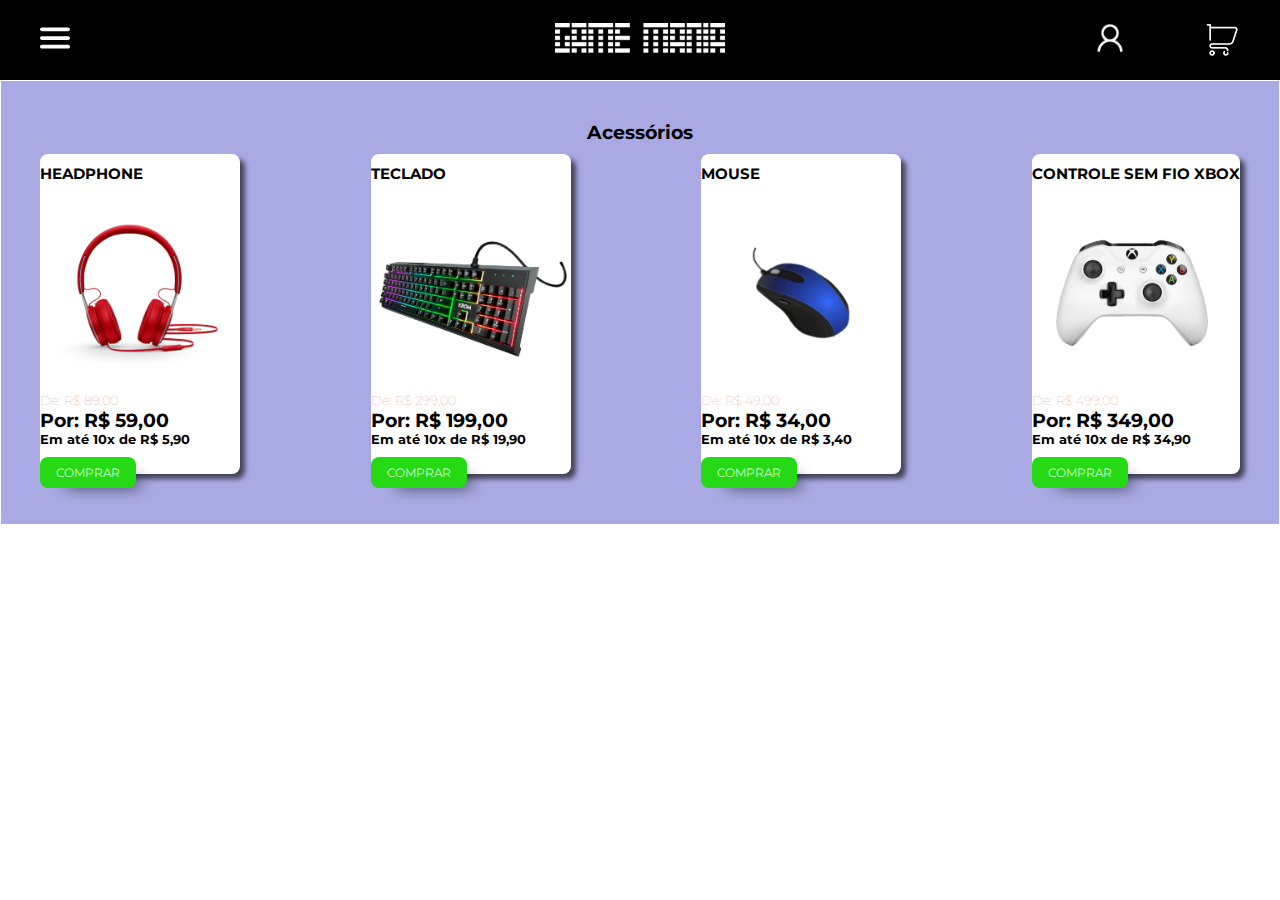
==== acessorios.html @ 9be54132 "atribuição das demais paginas do site e responsividade" ====
<!DOCTYPE html>
<html lang="pt-br">
<head>
    <meta charset="UTF-8">
    <meta http-equiv="X-UA-Compatible" content="IE=edge">
    <meta name="viewport" content="width=device-width, initial-scale=1.0">
    <title>Acessórios</title>
    <link href="https://cdn.jsdelivr.net/npm/bootstrap@5.1.3/dist/css/bootstrap.min.css" rel="stylesheet" integrity="sha384-1BmE4kWBq78iYhFldvKuhfTAU6auU8tT94WrHftjDbrCEXSU1oBoqyl2QvZ6jIW3" crossorigin="anonymous">
    <link rel="stylesheet" href="css/style.css">
</head>
<body>
    <!-- CABEÇALHO -->
    <header>
        <div class="container-grid">

            <!-- MENU DE BARRAS-->
            <div class="menu-hamburger">
                <a href="#" onclick="mostrarMenu()"><img src="imagens/menu-hamburguer.svg" alt="menu" width="30px"></a>
                <nav id="menu" class="menu">
                    <a href="celulares.html">Celulares</a>
                    <a href="computadores.html">Computadores</a>
                    <a href="consoles.html">Consoles</a>
                    <a href="acessorios.html">Acessórios</a>
                    <a href="pcgamers.html">Pc gamers</a>
                </nav>
            </div>

            <!-- LOGO -->
            <div class="logo">
                <a href="index.html"><img src="imagens/logo-game-mania.png" alt="logo do site game mania" width="170px"></a>
            </div>
            
            <!-- LOGIN E CARRINHO -->
            <div class="icones-menu">

                <!-- LOGIN -->
                <div class="login">
                    <a href="#"><img src="imagens/login.png" alt="login" width="40px"></a>
                </div>

                <!-- CARRINHO -->
                <div class="carrinho">
                    <a href="#"><img src="imagens/carrinho-de-compras.png" alt="carrinho de compras" width="35px"></a>
                </div>    
            </div>
        </div>    
    </header>
    <section class="cat-acessorios">
        <div class="posicao-acessorios">
            <div class="texto-acessorios">
                <h3>Acessórios</h3>
            </div>
            <div class="cards-acessorios container-grid">
                <div class="card">
                    <h3>Headphone</h3>
                    <div class="icon">
                        <img src="imagens/headphone-vermelho.png" alt="headphone">
                    </div>
                    <h5>De: R$ 89,00</h5>
                    <h4>Por: R$ 59,00</h4>
                    <h6>Em até 10x de R$ 5,90</h6>
                    <button>Comprar</button> 
                </div>  
                <div class="card">
                    <h3>Teclado</h3>
                    <div class="icon">
                        <img src="imagens/teclado.png" alt="teclado">
                    </div>
                    <h5>De: R$ 299,00</h5>
                    <h4>Por: R$ 199,00</h4>
                    <h6>Em até 10x de R$ 19,90</h6>
                    <button>Comprar</button> 
                </div>           
                <div class="card">
                    <h3>Mouse</h3>
                    <div class="icon">
                        <img src="imagens/mouse.png" alt="mouse">
                    </div>
                    <h5>De: R$ 49,00</h5>
                    <h4>Por: R$ 34,00</h4>
                    <h6>Em até 10x de R$ 3,40</h6>
                    <button>Comprar</button> 
                </div>           
                <div class="card">
                    <h3>Controle sem fio xbox</h3>
                    <div class="icon">
                        <img src="imagens/controle sem fio xbox.png" alt="controle sem fio xbox">
                    </div>
                    <h5>De: R$ 499,00</h5>
                    <h4>Por: R$ 349,00</h4>
                    <h6>Em até 10x de R$ 34,90</h6>
                    <button>Comprar</button> 
                </div>                    
            </div>
        </div>
    </section>




    <script>
        let menu = document.getElementById("menu");

        function mostrarMenu() {
            if(getComputedStyle(menu).display != "none") {
                menu.style.display = "none"
            }else (
                menu.style.display = "flex"
            )
        }
    </script>


    <script src="https://cdn.jsdelivr.net/npm/bootstrap@5.1.3/dist/js/bootstrap.bundle.min.js" integrity="sha384-ka7Sk0Gln4gmtz2MlQnikT1wXgYsOg+OMhuP+IlRH9sENBO0LRn5q+8nbTov4+1p" crossorigin="anonymous"></script>
</body>
</html>
---- css/style.css ----
@import url('https://fonts.googleapis.com/css2?family=Montserrat&display=swap');


*

{
    margin: 0;
    padding: 0;
    box-sizing: border-box;
    font-family: 'Montserrat', sans-serif;
    
}

.container-grid {
    width: 1200px;
    margin: 0 auto;
    height: 100%;
    display: flex;
    justify-content: space-between;
    align-items: center;
}

header {
    height: 80px;
    background-color: black;   
}


/* MENU */

.menu-hamburger {
    width: 150px;
    position: relative;
}

.menu a{
    text-decoration: none;
    text-transform: uppercase;
    color: white;
}

.menu a:hover {
    background-color: rgb(207, 188, 253);
    color: black;
    font-weight: bold;
}

.menu {
    display: none;
    flex-direction: column;
    width: 200px;
    height: 250px;
    background-color: black;
    position: absolute;
    top: 80;
    left: 0;
    justify-content: space-around;
}


/* LOGO */

.logo a{
    position: center;
    align-items: center;    
}


/* ÍCONES DE LOGIN E CARRINHO */

.icones-menu {
    width: 150px;
    display: flex;
    justify-content: space-between;
    align-items: center;
}

.icones-menu .login:hover {
    transform: scale(1.05);
}

.icones-menu .carrinho:hover {
    transform: scale(1.05);
}


/* BANNER */

.banner {
    background-image: url(../imagens/banner-jogos.png);
    height: 450px;
    background-repeat: no-repeat;
    background-position: center;
    background-size: cover;
}

.posicao-banner {
    display: flex;
    justify-content: center;
    align-items:flex-end;    
}

.texto-banner {
    color: white;
    font-weight: bold;
    text-align: center;
    width: 270px;
    margin-bottom: 70px;
}

.texto-banner button {
    padding: 0.5rem 1rem;
    text-transform: uppercase;
    color: white;
    font-weight: 500;
    border-radius: 8px;
    background: rgb(6, 23, 71);
    border: 0;
    cursor: pointer;
    margin-bottom: 10px;
    box-shadow: 15px 10px 15px -12px black;
    transition: 0.2s;
}

.texto-banner button:hover{
    background-color: rgb(116, 99, 212);
    font-weight: bold;
}



/* PRODUTOS EM NOVIDADE */

.produtos-novidade {
    background-color: rgb(169, 169, 228);
    border: 1px solid white;
    
}

.texto-produtos-novidade {
    display: flex;
    justify-content: center;
    text-align: center;
    width: 100%;
    margin-top: 40px;
}

.cards-prod-novidade .card {
    background-color: white;
    align-items: center;
    border-radius: 8px;
    border: 1 solid;
    max-width: 250px;
    max-height: 320px;
    margin-top: 10px;
    margin-bottom: 50px;
    box-shadow: 5px 5px 5px #0009;
}

.cards-prod-novidade .card h3 {
    text-transform: uppercase;
    font-size: 15px;
}

.cards-prod-novidade .card .icon {
    max-width: 200px;
    height: 200px;
    align-items: center;
    display: flex;
}

.cards-prod-novidade .card img{
    width: 100%;
}

.cards-prod-novidade .card h3 {
    margin: 10px 0;
}

.cards-prod-novidade .card h5 {
    font-weight: 100;
    font-size: 80%;
    color: rgb(224, 142, 142);
}

.cards-prod-novidade .card h4 {
    font-size: 120%;
}

.cards-prod-novidade .card h6 {
    margin-bottom: 10px;
    font-size: 80%;
}

.cards-prod-novidade .card button {
    padding: 0.5rem 1rem;
    text-transform: uppercase;
    font-size: 12px;
    color: white;
    font-weight: 300;
    border-radius: 8px;
    background: rgb(37, 218, 20);
    border: 0;
    cursor: pointer;
    margin-bottom: 10px;
    box-shadow: 15px 10px 15px -12px black;
    transition: 0.2s;
}

.cards-prod-novidade .card button:hover {
    background-color: rgb(9, 70, 9);
    font-weight: bold;
}

.cards-prod-novidade .card:hover {
    transform: scale(1.05);
}


/* CATEGORIAS EM DESTAQUE */

.categorias {
    background-color: #262626;
    border: 1px solid white;
}

.row{
    display: flex;
    justify-content: space-around;   
}

.texto-categorias {
    display: flex;
    justify-content: center;
    text-align: center;
    color: white;
    width: 100%;
    margin-top: 40px;
}

.categorias-destaque .card {
    border: none;
    background-color: transparent;
    align-items: center;
    margin-bottom: 40px;
}

.categorias-destaque .icone {
    transform: scale(0.8);
}

.categorias-destaque .icone:hover {
    transform: scale(0.9);
    filter: grayscale(1); 
}

.categorias-destaque .card h4 {
    font-size: 15px;
    color: white;
    text-transform: uppercase;
}


/* GALERIA */

.galeria {
    background-color: rgb(129, 23, 5);
    border: 10px solid rgb(129, 23, 5);
}

.cards-galeria {
    display: flex;
    flex-wrap: wrap;
    justify-content: space-evenly;
    gap: 2vw;
    padding: 0 2vw ;
}

.texto-galeria {
    color: white;
    display: flex;
    justify-content: center;
    text-align: center;
    width: 100%;
    margin-top: 40px;
}

.itens-galeria {
    width: 200px;
    height: 200px;
    border: 10px solid #fff;
    box-shadow: 5px 5px 5px #0009;
    flex-grow: 1;
    transition: transform .2s linear;
}

.itens-galeria img {
    width: 100%;
    height: 100%;
    object-fit: cover;
}

.itens-galeria:hover {
    transform: scale(1.05);
}


/* RODAPÉ */

.footer {
    background-color: black;
    border: 1px solid black;
}

.logo-rodape {
    display: flex;
    justify-content: center;
    text-align: center;
    width: 100%;
    margin-top: 30px;
}

.cadastro-e-redes {
    display: flex;
    justify-content: space-between;
    align-items: center;
    flex-wrap: wrap;
}

.receber-ofertas .card {
    background-color: transparent;
    align-items: left;
    border: none;
    max-width: 300px;
    max-height: 150px;
    margin-top: 20px; 
    margin-bottom: 10px;
}

.receber-ofertas .card h6{
    color: white;   
}

.cadastro-ofertas-txt {
    width: 300px;
    height: 25px;
    margin-top: 1px;
    margin-bottom: 5px;
}

.cadastro-ofertas-btn button{
    width: 300px;
    height: 25px;
    background-color: rgb(6, 23, 71);;
    text-transform: uppercase;
    font-size: 12px;
    color: white;
    font-weight: 300;
    border-radius: 8px;
    border: 0;
    cursor: pointer;
    margin-bottom: 20px;
}

.cadastro-ofertas-btn button:hover {
    background-color: rgb(116, 99, 212);
}

.redes-sociais .card {
    background-color: transparent;
    align-items: center;
    border: none;
    width: 300px    ;
    max-width: 300px;
    max-height: 100px;
    margin-bottom: 10px;
}

.redes-sociais .card h6 {
    color: white;
}

.redes-sociais .icones-redes-sociais {
    display: flex;
    justify-content: space-around;
    width: 300px;
    margin-top: 5px;
}

.redes-sociais .icones-redes-sociais a:hover {
    filter: grayscale(1);
    transform: scale(1.03);
}





/* PAGINA CELULARES */

.cat-celulares {
    background-color: rgb(169, 169, 228);
    border: 1px solid white;  
}

.texto-celulares {
    display: flex;
    justify-content: center;
    text-align: center;
    width: 100%;
    margin-top: 40px;
}

.cards-celulares .card {
    background-color: white;
    align-items: center;
    border-radius: 8px;
    border: 1 solid;
    max-width: 250px;
    max-height: 320px;
    margin-top: 10px;
    margin-bottom: 50px;
    box-shadow: 5px 5px 5px #0009;
}

.cards-celulares .card h3 {
    text-transform: uppercase;
    font-size: 15px;
}

.cards-celulares .card .icon {
    max-width: 200px;
    height: 200px;
    align-items: center;
    display: flex;
}

.cards-celulares .card img{
    width: 100%;
}

.cards-celulares .card h3 {
    margin: 10px 0;
}

.cards-celulares .card h5 {
    font-weight: 100;
    font-size: 80%;
    color: rgb(224, 142, 142);
}

.cards-celulares .card h4 {
    font-size: 120%;
}

.cards-celulares .card h6 {
    margin-bottom: 10px;
    font-size: 80%;
}

.cards-celulares .card button {
    padding: 0.5rem 1rem;
    text-transform: uppercase;
    font-size: 12px;
    color: white;
    font-weight: 300;
    border-radius: 8px;
    background: rgb(37, 218, 20);
    border: 0;
    cursor: pointer;
    margin-bottom: 10px;
    box-shadow: 15px 10px 15px -12px black;
    transition: 0.2s;
}

.cards-celulares .card button:hover {
    background-color: rgb(9, 70, 9);
    font-weight: bold;
}

.cards-celulares .card:hover {
    transform: scale(1.05);
}


/* PAGINA COMPUTADORES */

.cat-computadores {
    background-color: rgb(169, 169, 228);
    border: 1px solid white;  
}

.texto-computadores {
    display: flex;
    justify-content: center;
    text-align: center;
    width: 100%;
    margin-top: 40px;
}

.cards-computadores .card {
    background-color: white;
    align-items: center;
    border-radius: 8px;
    border: 1 solid;
    max-width: 250px;
    max-height: 320px;
    margin-top: 10px;
    margin-bottom: 50px;
    box-shadow: 5px 5px 5px #0009;
}

.cards-computadores .card h3 {
    text-transform: uppercase;
    font-size: 15px;
}

.cards-computadores .card .icon {
    max-width: 200px;
    height: 200px;
    align-items: center;
    display: flex;
}

.cards-computadores .card img{
    width: 100%;
}

.cards-computadores .card h3 {
    margin: 10px 0;
}

.cards-computadores .card h5 {
    font-weight: 100;
    font-size: 80%;
    color: rgb(224, 142, 142);
}

.cards-computadores .card h4 {
    font-size: 120%;
}

.cards-computadores .card h6 {
    margin-bottom: 10px;
    font-size: 80%;
}

.cards-computadores .card button {
    padding: 0.5rem 1rem;
    text-transform: uppercase;
    font-size: 12px;
    color: white;
    font-weight: 300;
    border-radius: 8px;
    background: rgb(37, 218, 20);
    border: 0;
    cursor: pointer;
    margin-bottom: 10px;
    box-shadow: 15px 10px 15px -12px black;
    transition: 0.2s;
}

.cards-computadores .card button:hover {
    background-color: rgb(9, 70, 9);
    font-weight: bold;
}

.cards-computadores .card:hover {
    transform: scale(1.05);
}



/* PAGINA CONSOLES */

.cat-consoles {
    background-color: rgb(169, 169, 228);
    border: 1px solid white;  
}

.texto-consoles {
    display: flex;
    justify-content: center;
    text-align: center;
    width: 100%;
    margin-top: 40px;
}

.cards-consoles .card {
    background-color: white;
    align-items: center;
    border-radius: 8px;
    border: 1 solid;
    max-width: 250px;
    max-height: 320px;
    margin-top: 10px;
    margin-bottom: 50px;
    box-shadow: 5px 5px 5px #0009;
}

.cards-consoles .card h3 {
    text-transform: uppercase;
    font-size: 15px;
}

.cards-consoles .card .icon {
    max-width: 200px;
    height: 200px;
    align-items: center;
    display: flex;
}

.cards-consoles .card img{
    width: 100%;
}

.cards-consoles .card h3 {
    margin: 10px 0;
}

.cards-consoles .card h5 {
    font-weight: 100;
    font-size: 80%;
    color: rgb(224, 142, 142);
}

.cards-consoles .card h4 {
    font-size: 120%;
}

.cards-consoles .card h6 {
    margin-bottom: 10px;
    font-size: 80%;
}

.cards-consoles .card button {
    padding: 0.5rem 1rem;
    text-transform: uppercase;
    font-size: 12px;
    color: white;
    font-weight: 300;
    border-radius: 8px;
    background: rgb(37, 218, 20);
    border: 0;
    cursor: pointer;
    margin-bottom: 10px;
    box-shadow: 15px 10px 15px -12px black;
    transition: 0.2s;
}

.cards-consoles .card button:hover {
    background-color: rgb(9, 70, 9);
    font-weight: bold;
}

.cards-consoles .card:hover {
    transform: scale(1.05);
}



/* PAGINA ACESSÓRIOS */

.cat-acessorios {
    background-color: rgb(169, 169, 228);
    border: 1px solid white;  
}

.texto-acessorios {
    display: flex;
    justify-content: center;
    text-align: center;
    width: 100%;
    margin-top: 40px;
}

.cards-acessorios .card {
    background-color: white;
    align-items: center;
    border-radius: 8px;
    border: 1 solid;
    max-width: 250px;
    max-height: 320px;
    margin-top: 10px;
    margin-bottom: 50px;
    box-shadow: 5px 5px 5px #0009;
}

.cards-acessorios .card h3 {
    text-transform: uppercase;
    font-size: 15px;
}

.cards-acessorios .card .icon {
    max-width: 200px;
    height: 200px;
    align-items: center;
    display: flex;
}

.cards-acessorios .card img{
    width: 100%;
}

.cards-acessorios .card h3 {
    margin: 10px 0;
}

.cards-acessorios .card h5 {
    font-weight: 100;
    font-size: 80%;
    color: rgb(224, 142, 142);
}

.cards-acessorios .card h4 {
    font-size: 120%;
}

.cards-acessorios .card h6 {
    margin-bottom: 10px;
    font-size: 80%;
}

.cards-acessorios .card button {
    padding: 0.5rem 1rem;
    text-transform: uppercase;
    font-size: 12px;
    color: white;
    font-weight: 300;
    border-radius: 8px;
    background: rgb(37, 218, 20);
    border: 0;
    cursor: pointer;
    margin-bottom: 10px;
    box-shadow: 15px 10px 15px -12px black;
    transition: 0.2s;
}

.cards-acessorios .card button:hover {
    background-color: rgb(9, 70, 9);
    font-weight: bold;
}

.cards-acessorios .card:hover {
    transform: scale(1.05);
}



/* PAGINA PC GAMERS */

.cat-pcgamers {
    background-color: rgb(169, 169, 228);
    border: 1px solid white;  
}

.texto-pcgamers {
    display: flex;
    justify-content: center;
    text-align: center;
    width: 100%;
    margin-top: 40px;
}

.cards-pcgamers .card {
    background-color: white;
    align-items: center;
    border-radius: 8px;
    border: 1 solid;
    max-width: 250px;
    max-height: 320px;
    margin-top: 10px;
    margin-bottom: 50px;
    box-shadow: 5px 5px 5px #0009;
}

.cards-pcgamers .card h3 {
    text-transform: uppercase;
    font-size: 15px;
}

.cards-pcgamers .card .icon {
    max-width: 200px;
    height: 200px;
    align-items: center;
    display: flex;
}

.cards-pcgamers .card img{
    width: 100%;
}

.cards-pcgamers .card h3 {
    margin: 10px 0;
}

.cards-pcgamers .card h5 {
    font-weight: 100;
    font-size: 80%;
    color: rgb(224, 142, 142);
}

.cards-pcgamers .card h4 {
    font-size: 120%;
}

.cards-pcgamers .card h6 {
    margin-bottom: 10px;
    font-size: 80%;
}

.cards-pcgamers .card button {
    padding: 0.5rem 1rem;
    text-transform: uppercase;
    font-size: 12px;
    color: white;
    font-weight: 300;
    border-radius: 8px;
    background: rgb(37, 218, 20);
    border: 0;
    cursor: pointer;
    margin-bottom: 10px;
    box-shadow: 15px 10px 15px -12px black;
    transition: 0.2s;
}

.cards-pcgamers .card button:hover {
    background-color: rgb(9, 70, 9);
    font-weight: bold;
}

.cards-pcgamers .card:hover {
    transform: scale(1.05);
}



/* PAGINA OCULOS VR */

.cat-oculosvr {
    background-color: rgb(169, 169, 228);
    border: 1px solid white;  
}

.texto-oculosvr {
    display: flex;
    justify-content: center;
    text-align: center;
    width: 100%;
    margin-top: 40px;
}

.cards-oculosvr .card {
    background-color: white;
    align-items: center;
    border-radius: 8px;
    border: 1 solid;
    max-width: 250px;
    max-height: 320px;
    margin-top: 10px;
    margin-bottom: 50px;
    box-shadow: 5px 5px 5px #0009;
}

.cards-oculosvr .card h3 {
    text-transform: uppercase;
    font-size: 15px;
}

.cards-oculosvr .card .icon {
    max-width: 200px;
    height: 200px;
    align-items: center;
    display: flex;
}

.cards-oculosvr .card img{
    width: 100%;
}

.cards-oculosvr .card h3 {
    margin: 10px 0;
}

.cards-oculosvr .card h5 {
    font-weight: 100;
    font-size: 80%;
    color: rgb(224, 142, 142);
}

.cards-oculosvr .card h4 {
    font-size: 120%;
}

.cards-oculosvr .card h6 {
    margin-bottom: 10px;
    font-size: 80%;
}

.cards-oculosvr .card button {
    padding: 0.5rem 1rem;
    text-transform: uppercase;
    font-size: 12px;
    color: white;
    font-weight: 300;
    border-radius: 8px;
    background: rgb(37, 218, 20);
    border: 0;
    cursor: pointer;
    margin-bottom: 10px;
    box-shadow: 15px 10px 15px -12px black;
    transition: 0.2s;
}

.cards-oculosvr .card button:hover {
    background-color: rgb(9, 70, 9);
    font-weight: bold;
}

.cards-oculosvr .card:hover {
    transform: scale(1.05);
}










/* RESPONSIVIDADE */

@media screen and (max-width: 1200px) {
    .container-grid {
        width: 85%;
    }
}

@media screen and (max-width: 960px) {
    .cards-prod-novidade {
        flex-flow: row wrap;
    }
    .cards-prod-novidade .card {
        margin: 10px;
    }

    .cards-celulares {
        flex-flow: row wrap;
    }
    .cards-celulares .card {
        margin: 10px;
    }
    .cards-computadores {
        flex-flow: row wrap;
    }
    .cards-computadores .card {
        margin: 10px;
    }
    .cards-consoles {
        flex-flow: row wrap;
    }
    .cards-consoles .card {
        margin: 10px;
    }
    .cards-acessorios {
        flex-flow: row wrap;
    }
    .cards-acessorios .card {
        margin: 10px;
    }
    .cards-pcgamers {
        flex-flow: row wrap;
    }
    .cards-pcgamers .card {
        margin: 10px;
    }
    .cards-oculosvr {
        flex-flow: row wrap;
    }
    .cards-oculosvr .card {
        margin: 10px;
    }
}


@media screen and (max-width: 768px) {
    .texto-banner {
        width: 230px;
    }
    
    .cards-prod-novidade .card {
        width: 300px;
        height: 384px;
        min-width: 300px;
        min-height: 384px;
        margin: 10px;
    }
    .cards-celulares .card {
        width: 300px;
        height: 384px;
        min-width: 300px;
        min-height: 384px;
        margin: 10px;
    }
    .cards-computadores .card {
        width: 300px;
        height: 384px;
        min-width: 300px;
        min-height: 384px;
        margin: 10px;
    }
    .cards-consoles .card {
        width: 300px;
        height: 384px;
        min-width: 300px;
        min-height: 384px;
        margin: 10px;
    }
    .cards-acessorios .card {
        width: 300px;
        height: 384px;
        min-width: 300px;
        min-height: 384px;
        margin: 10px;
    }
    .cards-pcgamers .card {
        width: 300px;
        height: 384px;
        min-width: 300px;
        min-height: 384px;
        margin: 10px;
    }
    .cards-oculosvr .card {
        width: 300px;
        height: 384px;
        min-width: 300px;
        min-height: 384px;
        margin: 10px;
    }
}    

@media screen and (max-width:754px) {
     .cards-prod-novidade {
        justify-content: space-around;
    }
    .cards-celulares {
        justify-content: space-around;
    }
    .cards-computadores {
        justify-content: space-around;
    }
    .cards-consoles {
        justify-content: space-around;
    }
    .cards-acessorios {
        justify-content: space-around;
    }
    .cards-pcgamers {
        justify-content: space-around;
    }
    .cards-oculosvr {
        justify-content: space-around;
    }
}



@media screen and (max-width:707px) {
    .cadastro-e-redes {      
        justify-content: space-around;
    }
}


@media screen and (max-width:460px) {
    .container-grid {
        width: 95%;
    }
    
    .menu-hamburger {
        width: 50px;
    }

    .icones-menu {
        width: 90px;
    }

    .texto-banner {
        width: 220px;
    }

    .cards-prod-novidade {
        flex-direction: column;   
    }
    .cards-celulares {
        flex-direction: column;   
    }
    .cards-computadores {
        flex-direction: column;   
    }
    .cards-consoles {
        flex-direction: column;   
    }
    .cards-acessorios {
        flex-direction: column;   
    }
    .cards-pcgamers {
        flex-direction: column;   
    }
    .cards-oculosvr {
        flex-direction: column;   
    }
}

@media screen and (max-width:360px) {
    .cards-prod-novidade .card {
        width: 2700px;
        height: 384px;
        min-width: 270px;
        min-height: 384px;
        margin: 10px;
    }
    .cards-celulares .card {
        width: 2700px;
        height: 384px;
        min-width: 270px;
        min-height: 384px;
        margin: 10px;
    }
    .cards-computadores .card {
        width: 2700px;
        height: 384px;
        min-width: 270px;
        min-height: 384px;
        margin: 10px;
    }
    .cards-consoles .card {
        width: 2700px;
        height: 384px;
        min-width: 270px;
        min-height: 384px;
        margin: 10px;
    }
    .cards-acessorios .card {
        width: 2700px;
        height: 384px;
        min-width: 270px;
        min-height: 384px;
        margin: 10px;
    }
    .cards-pcgamers .card {
        width: 2700px;
        height: 384px;
        min-width: 270px;
        min-height: 384px;
        margin: 10px;
    }
    .cards-oculosvr .card {
        width: 2700px;
        height: 384px;
        min-width: 270px;
        min-height: 384px;
        margin: 10px;
    }
}
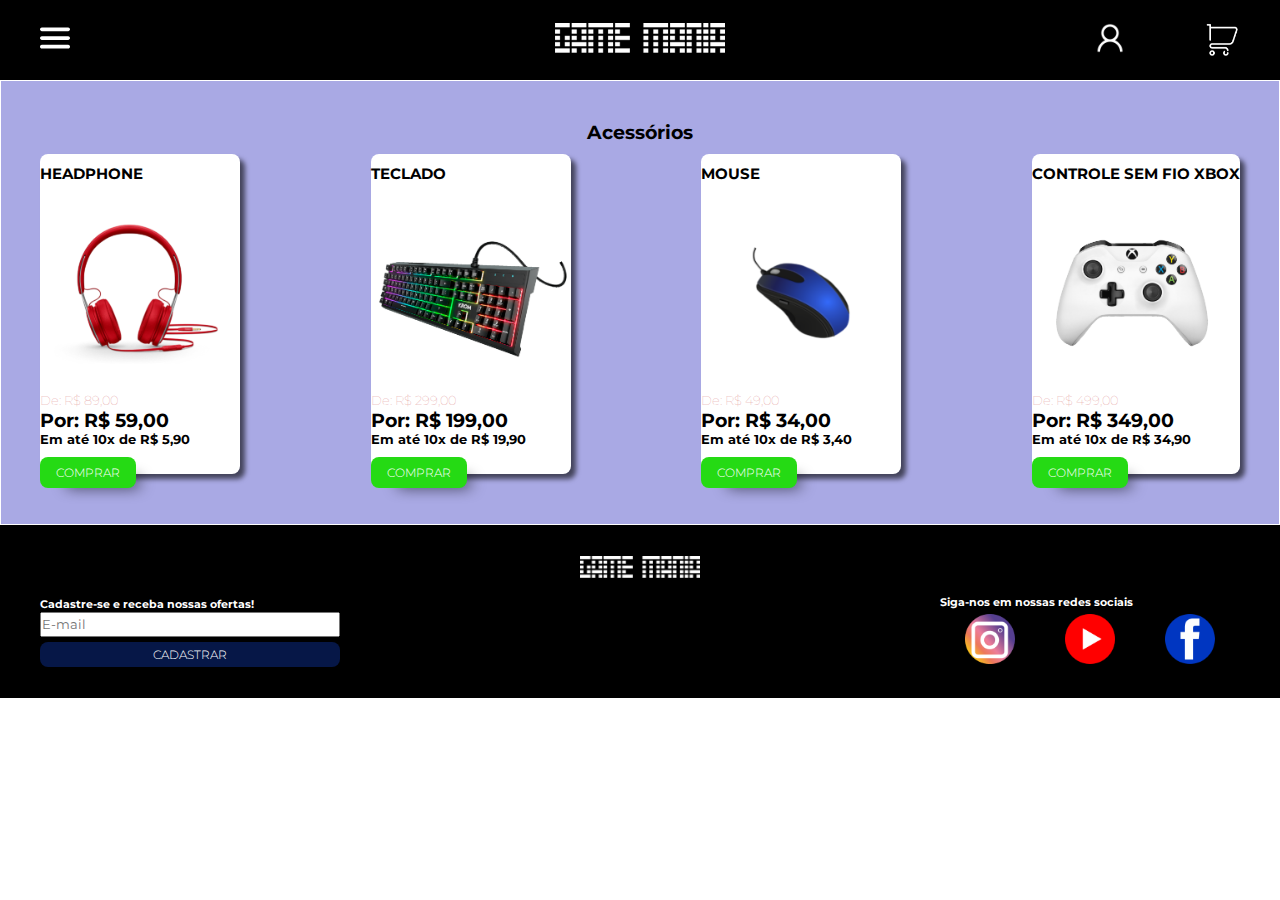
==== commit 6d1de6af: "atribuição de melhores jogos" ====
--- a/acessorios.html
+++ b/acessorios.html
@@ -94,6 +94,42 @@
             </div>
         </div>
     </section>
+    
+     <!-- RODAPÉ -->
+     <footer class="footer">
+        <div class="rodape">
+            <!-- LOGO RODAPÉ     -->
+            <div class="logo-rodape">
+                <img src="imagens/logo-game-mania.png" alt="logo do rodapé" width="120px">
+            </div>
+
+            <!-- CADASTRE E RECEBA OFERTAS -->
+            <div class="cadastro-e-redes container-grid">
+                <div class="receber-ofertas">
+                    <div class="card">
+                        <h6>Cadastre-se e receba nossas ofertas!</h6>
+                        <input type="email" class="cadastro-ofertas-txt" placeholder="E-mail">
+                        <a href="#" class="cadastro-ofertas-btn">
+                            <button>Cadastrar</button>
+                        </a>
+                    </div>
+                </div>
+    
+                <!-- REDES SOCIAIS -->
+                <div class="redes-sociais">
+                    <div class="card">
+                        <h6>Siga-nos em nossas redes sociais</h6>
+                        <div class="icones-redes-sociais">
+                            <a href="#"><img src="imagens/footer/logo instagram.png" alt="Instagram" class="instagram" width="50px"></a>
+                            <a href="#"><img src="imagens/footer/logo youtube.png" alt="Youtube" class="youtube" width="50px"></a>
+                            <a href="#"><img src="imagens/footer/logo facebook.png" alt="Facebook" class="facebook" width="50px"></a>
+                        </div>
+                    </div>
+                </div>
+
+            </div>
+        </div>
+    </footer>
 
 
 
--- a/css/style.css
+++ b/css/style.css
@@ -264,8 +264,8 @@
 /* GALERIA */
 
 .galeria {
-    background-color: rgb(129, 23, 5);
-    border: 10px solid rgb(129, 23, 5);
+    background-color: rgb(3, 3, 59);
+    border: 10px solid rgb(3, 3, 50);
 }
 
 .cards-galeria {
@@ -923,6 +923,93 @@
 
 
 
+/* PAGINA MELHORES JOGOS */
+
+.cat-melhoresjogos {
+    background-color: rgb(169, 169, 228);
+    border: 1px solid white;  
+}
+
+.texto-melhoresjogos {
+    display: flex;
+    justify-content: center;
+    text-align: center;
+    width: 100%;
+    margin-top: 40px;
+}
+
+.cards-melhoresjogos .card {
+    background-color: white;
+    align-items: center;
+    border-radius: 8px;
+    border: 1 solid;
+    max-width: 250px;
+    max-height: 320px;
+    margin-top: 10px;
+    margin-bottom: 50px;
+    box-shadow: 5px 5px 5px #0009;
+}
+
+.cards-melhoresjogos .card h3 {
+    text-transform: uppercase;
+    font-size: 15px;
+}
+
+.cards-melhoresjogos .card .icon {
+    max-width: 200px;
+    height: 200px;
+    align-items: center;
+    display: flex;
+}
+
+.cards-melhoresjogos .card img{
+    width: 100%;
+}
+
+.cards-melhoresjogos .card h3 {
+    margin: 10px 0;
+}
+
+.cards-melhoresjogos .card h5 {
+    font-weight: 100;
+    font-size: 80%;
+    color: rgb(224, 142, 142);
+}
+
+.cards-melhoresjogos .card h4 {
+    font-size: 120%;
+}
+
+.cards-melhoresjogos .card h6 {
+    margin-bottom: 10px;
+    font-size: 80%;
+}
+
+.cards-melhoresjogos .card button {
+    padding: 0.5rem 1rem;
+    text-transform: uppercase;
+    font-size: 12px;
+    color: white;
+    font-weight: 300;
+    border-radius: 8px;
+    background: rgb(37, 218, 20);
+    border: 0;
+    cursor: pointer;
+    margin-bottom: 10px;
+    box-shadow: 15px 10px 15px -12px black;
+    transition: 0.2s;
+}
+
+.cards-melhoresjogos .card button:hover {
+    background-color: rgb(9, 70, 9);
+    font-weight: bold;
+}
+
+.cards-melhoresjogos .card:hover {
+    transform: scale(1.05);
+}
+
+
 
 
 
@@ -982,6 +1069,12 @@
     .cards-oculosvr .card {
         margin: 10px;
     }
+    .cards-melhoresjogos {
+        flex-flow: row wrap;
+    }
+    .cards-melhoresjogos .card {
+        margin: 10px;
+    }
 }
 
 
@@ -1039,6 +1132,13 @@
         min-height: 384px;
         margin: 10px;
     }
+    .cards-melhoresjogos .card {
+        width: 300px;
+        height: 384px;
+        min-width: 300px;
+        min-height: 384px;
+        margin: 10px;
+    }
 }    
 
 @media screen and (max-width:754px) {
@@ -1063,6 +1163,9 @@
     .cards-oculosvr {
         justify-content: space-around;
     }
+    .cards-melhoresjogos {
+        justify-content: space-around;
+    }
 }
 
 
@@ -1112,6 +1215,9 @@
     .cards-oculosvr {
         flex-direction: column;   
     }
+    .cards-melhoresjogos {
+        flex-direction: column;   
+    }
 }
 
 @media screen and (max-width:360px) {
@@ -1164,4 +1270,11 @@
         min-height: 384px;
         margin: 10px;
     }
-}
+    .cards-melhoresjogos .card {
+        width: 2700px;
+        height: 384px;
+        min-width: 270px;
+        min-height: 384px;
+        margin: 10px;
+    }
+}
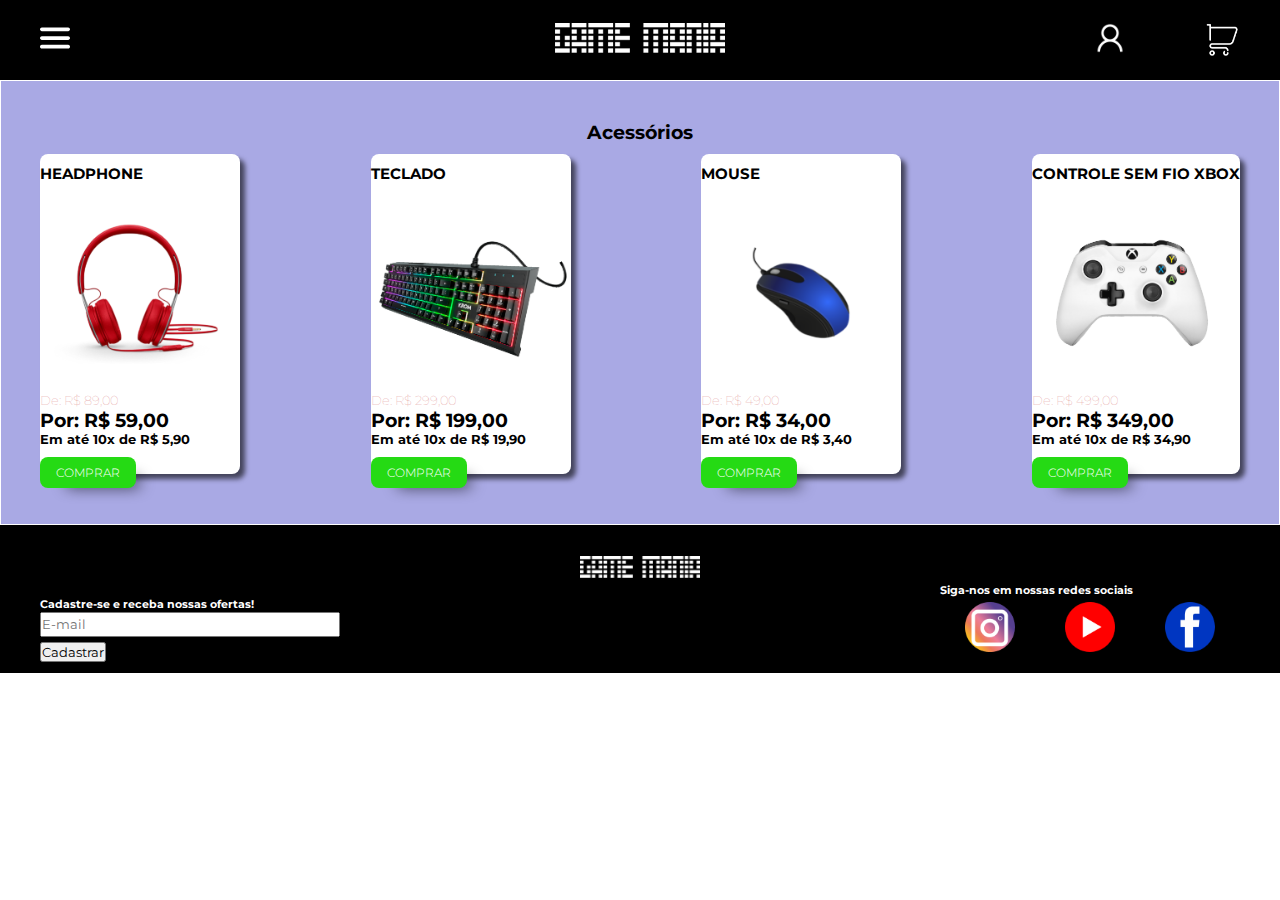
==== commit af5a0467: "implementação do JQuery" ====
--- a/acessorios.html
+++ b/acessorios.html
@@ -7,6 +7,7 @@
     <title>Acessórios</title>
     <link href="https://cdn.jsdelivr.net/npm/bootstrap@5.1.3/dist/css/bootstrap.min.css" rel="stylesheet" integrity="sha384-1BmE4kWBq78iYhFldvKuhfTAU6auU8tT94WrHftjDbrCEXSU1oBoqyl2QvZ6jIW3" crossorigin="anonymous">
     <link rel="stylesheet" href="css/style.css">
+    <script src="js/jquery-3.6.0.js"></script>
 </head>
 <body>
     <!-- CABEÇALHO -->
@@ -15,7 +16,8 @@
 
             <!-- MENU DE BARRAS-->
             <div class="menu-hamburger">
-                <a href="#" onclick="mostrarMenu()"><img src="imagens/menu-hamburguer.svg" alt="menu" width="30px"></a>
+                <!-- <a href="#" onclick="mostrarMenu()"><img src="imagens/menu-hamburguer.svg" alt="menu" width="30px"></a> -->
+                <a href="#" id="barras"><img class="barras" src="imagens/menu-hamburguer.svg" alt="menu" width="30px"></a>
                 <nav id="menu" class="menu">
                     <a href="celulares.html">Celulares</a>
                     <a href="computadores.html">Computadores</a>
@@ -108,10 +110,8 @@
                 <div class="receber-ofertas">
                     <div class="card">
                         <h6>Cadastre-se e receba nossas ofertas!</h6>
-                        <input type="email" class="cadastro-ofertas-txt" placeholder="E-mail">
-                        <a href="#" class="cadastro-ofertas-btn">
-                            <button>Cadastrar</button>
-                        </a>
+                        <input id="campo-email" type="email" class="cadastro-ofertas-txt" placeholder="E-mail" required>
+                        <button onclick="enviarEmail()">Cadastrar</button>
                     </div>
                 </div>
     
@@ -133,20 +133,7 @@
 
 
 
-
-    <script>
-        let menu = document.getElementById("menu");
-
-        function mostrarMenu() {
-            if(getComputedStyle(menu).display != "none") {
-                menu.style.display = "none"
-            }else (
-                menu.style.display = "flex"
-            )
-        }
-    </script>
-
-
+    <script src="js/script.js"></script>
     <script src="https://cdn.jsdelivr.net/npm/bootstrap@5.1.3/dist/js/bootstrap.bundle.min.js" integrity="sha384-ka7Sk0Gln4gmtz2MlQnikT1wXgYsOg+OMhuP+IlRH9sENBO0LRn5q+8nbTov4+1p" crossorigin="anonymous"></script>
 </body>
 </html>--- a/css/style.css
+++ b/css/style.css
@@ -57,6 +57,9 @@
     justify-content: space-around;
 }
 
+.menu-ativo {
+    display: flex;
+}
 
 /* LOGO */
 
@@ -91,7 +94,7 @@
     height: 450px;
     background-repeat: no-repeat;
     background-position: center;
-    background-size: cover;
+    background-size: cover; */
 }
 
 .posicao-banner {
@@ -348,7 +351,7 @@
     margin-bottom: 5px;
 }
 
-.cadastro-ofertas-btn button{
+.receber-ofertas .button{
     width: 300px;
     height: 25px;
     background-color: rgb(6, 23, 71);;
@@ -362,9 +365,10 @@
     margin-bottom: 20px;
 }
 
-.cadastro-ofertas-btn button:hover {
+.receber-ofertas .button:hover {
     background-color: rgb(116, 99, 212);
 }
+
 
 .redes-sociais .card {
     background-color: transparent;
@@ -391,6 +395,8 @@
     filter: grayscale(1);
     transform: scale(1.03);
 }
+/* FIM DA PAGINA INDEX */
+
 
 
 
@@ -481,6 +487,11 @@
 .cards-celulares .card:hover {
     transform: scale(1.05);
 }
+/* FIM DA PAGINA CELULARES */
+
+
+
+
 
 
 /* PAGINA COMPUTADORES */
@@ -568,6 +579,9 @@
 .cards-computadores .card:hover {
     transform: scale(1.05);
 }
+/* FIM DA PAGINA COMPUTADORES */
+
+
 
 
 
@@ -656,6 +670,9 @@
 .cards-consoles .card:hover {
     transform: scale(1.05);
 }
+/* FIM DA PAGINA CONSOLES */
+
+
 
 
 
@@ -744,6 +761,9 @@
 .cards-acessorios .card:hover {
     transform: scale(1.05);
 }
+/* FIM DA PAGINA ACESSORIOS */
+
+
 
 
 
@@ -832,6 +852,9 @@
 .cards-pcgamers .card:hover {
     transform: scale(1.05);
 }
+/* FIM DA PAGINA PC GAMERS */
+
+
 
 
 
@@ -920,6 +943,9 @@
 .cards-oculosvr .card:hover {
     transform: scale(1.05);
 }
+/* FIM DA PAGINA OCULOS VR */
+
+
 
 
 
@@ -1008,7 +1034,7 @@
 .cards-melhoresjogos .card:hover {
     transform: scale(1.05);
 }
-
+/* FIM DA PAGINA MELHORES JOGOS */
 
 
 
@@ -1025,6 +1051,8 @@
     }
 }
 
+
+
 @media screen and (max-width: 960px) {
     .cards-prod-novidade {
         flex-flow: row wrap;
@@ -1078,6 +1106,7 @@
 }
 
 
+
 @media screen and (max-width: 768px) {
     .texto-banner {
         width: 230px;
@@ -1141,6 +1170,7 @@
     }
 }    
 
+
 @media screen and (max-width:754px) {
      .cards-prod-novidade {
         justify-content: space-around;
@@ -1220,6 +1250,7 @@
     }
 }
 
+
 @media screen and (max-width:360px) {
     .cards-prod-novidade .card {
         width: 2700px;
